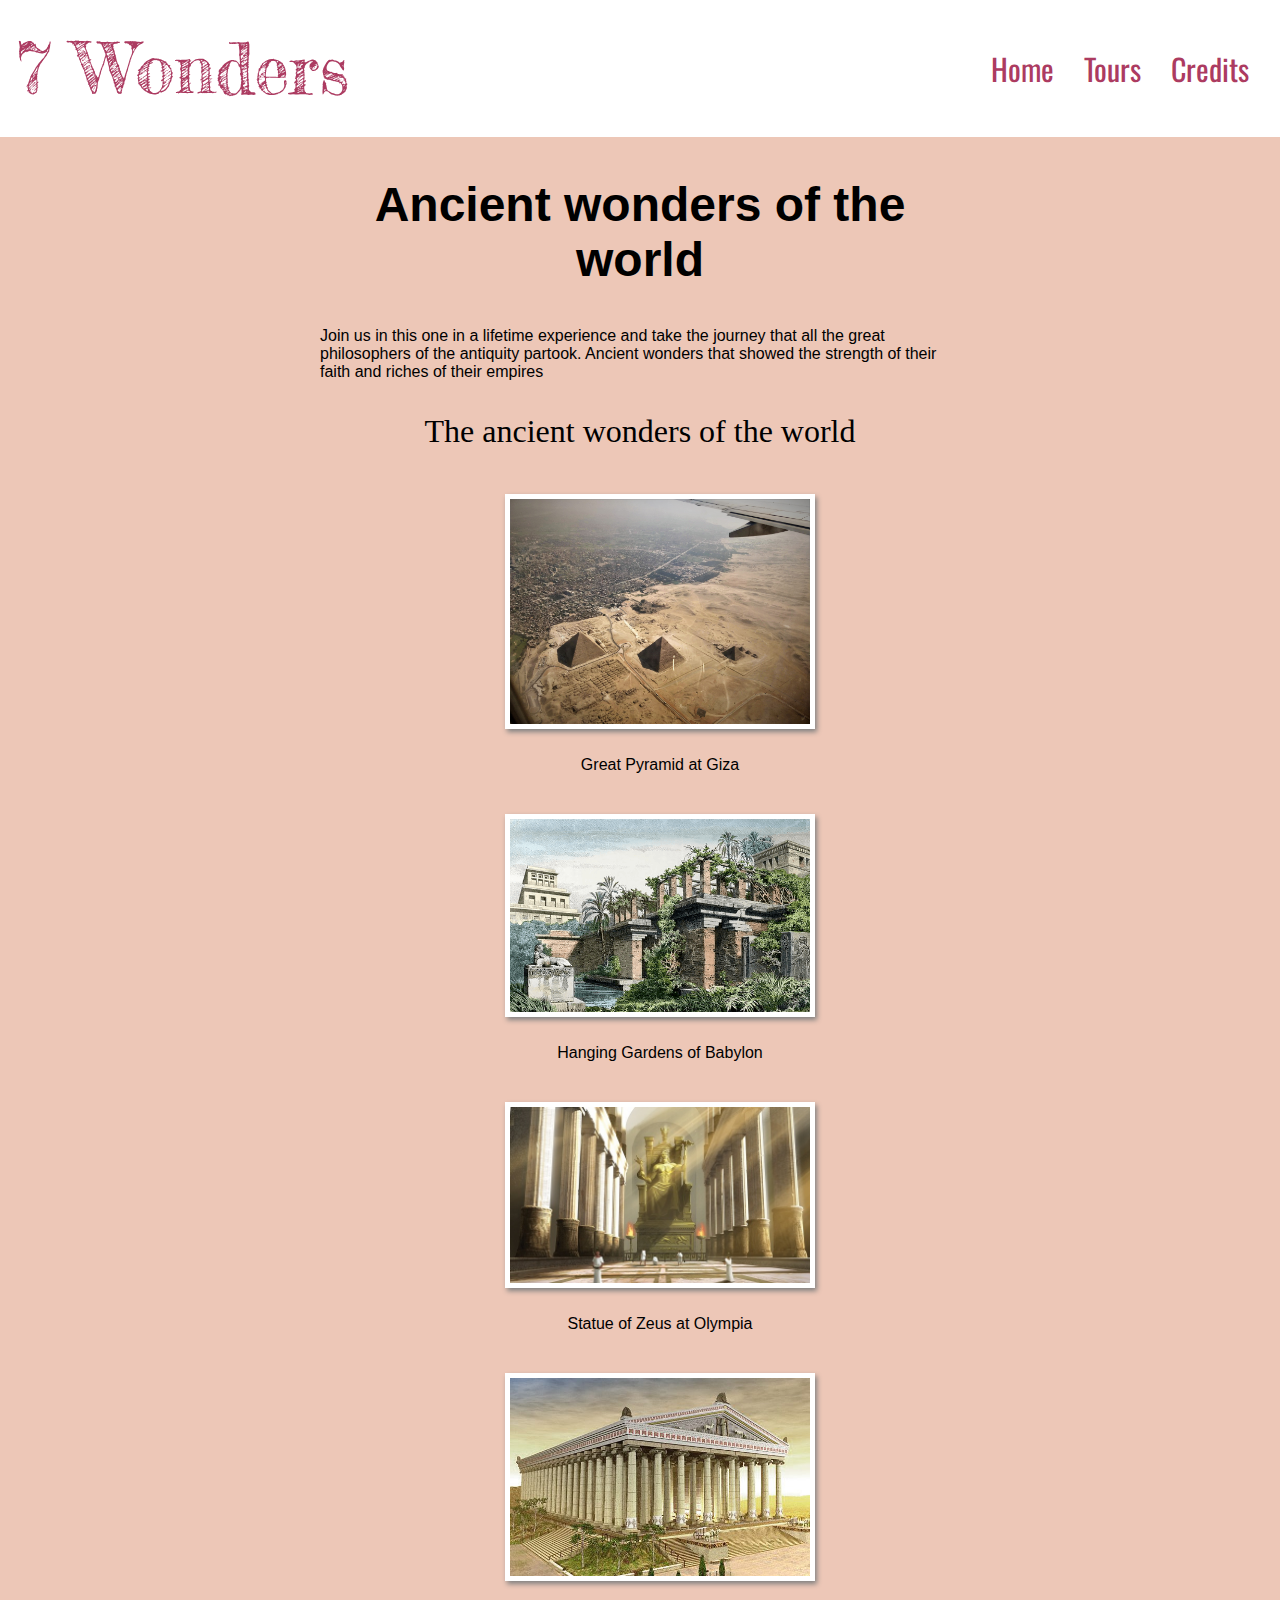
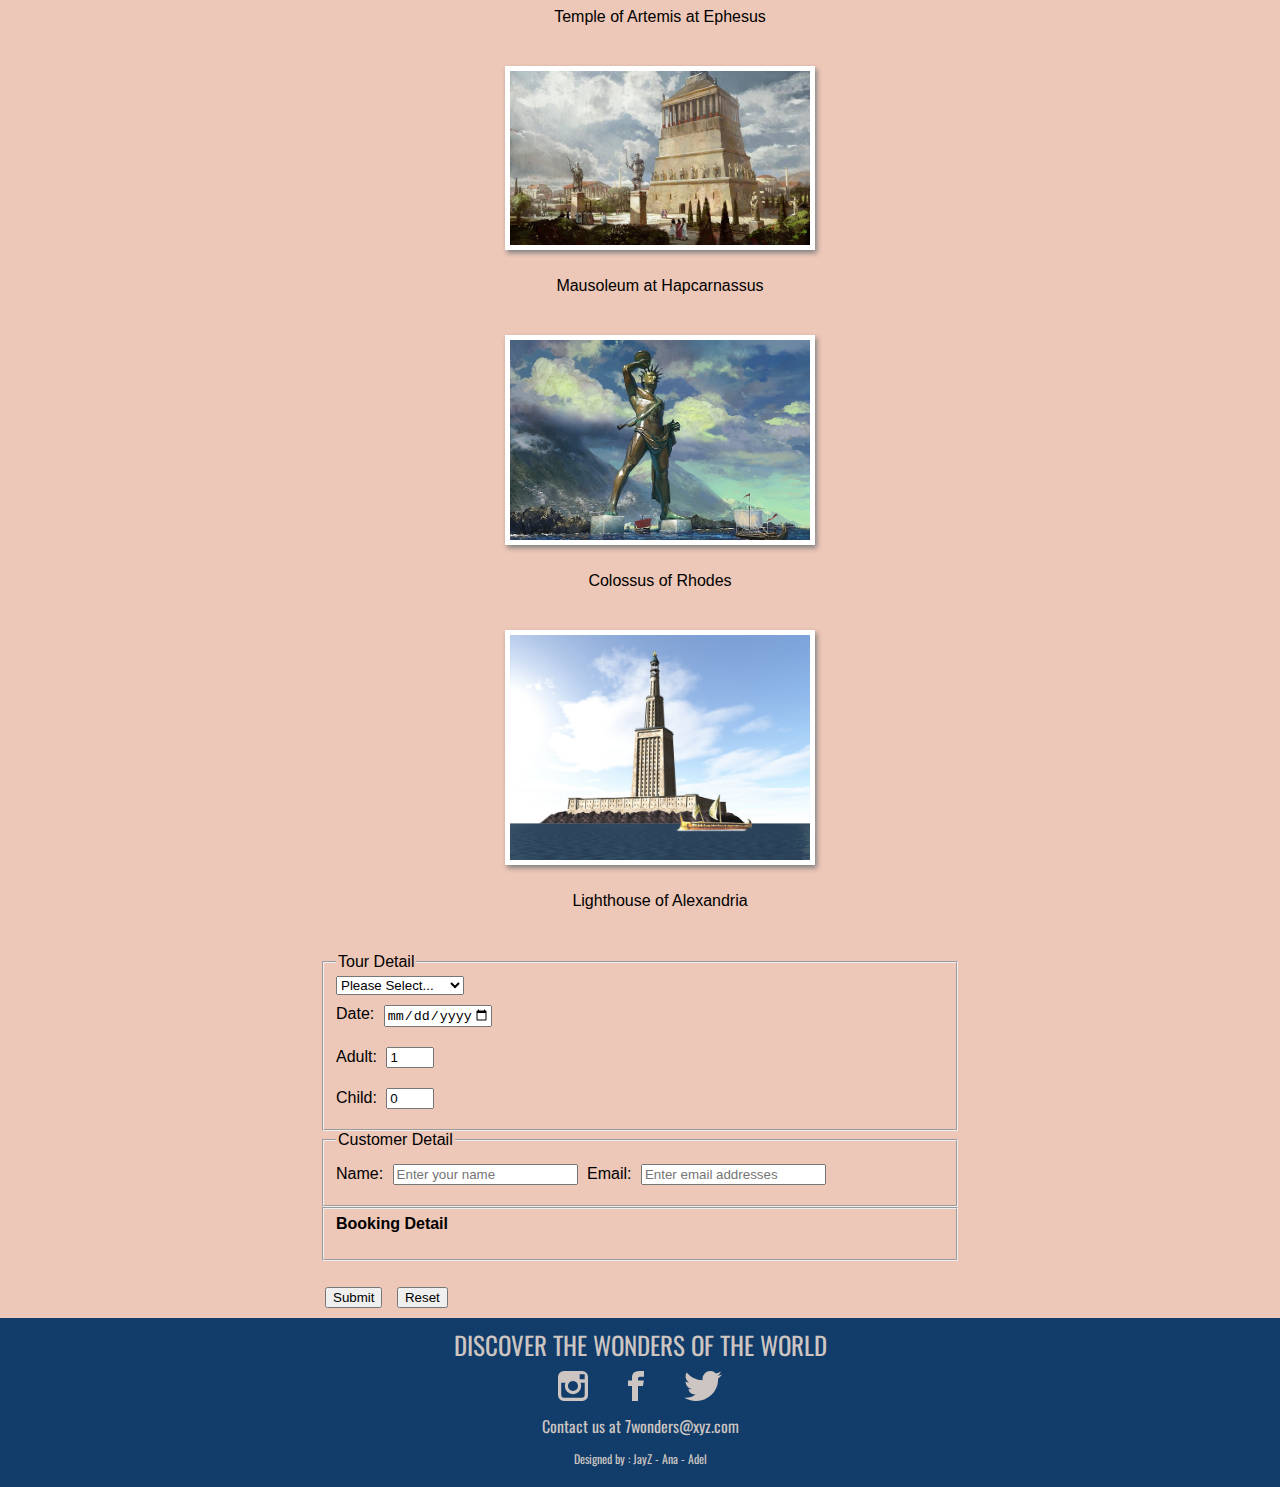
==== ancient.html @ bfd9a0d7 "adel...would you go on a date with me" ====
<!DOCTYPE html>
<html lang="en">
<head>
	<meta charset="UTF-8">
	<title>Tours</title>
	<link rel="author" href="humans.txt" />
	<link rel="stylesheet" href="css/styles.css">
	<link href="https://fonts.googleapis.com/css?family=Oswald|Pacifico|Fredericka+the+Great" rel="stylesheet">
	<script src="js/ancient.js" type="text/javascript" charset="utf-8" async defer></script>
</head>
<body>
	<header>
	    <div class="logo"><a href="#">7 Wonders</a></div>
		<nav>
			<ul>
				<li><a href="index.html">Home</a></li>
				<li><a href="tours.html">Tours</a></li>
				<li><a href="credits.html">Credits</a></li>
			</ul>
		</nav>
	</header>
	<main>
		<section class="ancient-description">
			<h2 class="ancient-title">Ancient wonders of the world</h2>	
			<p>Join us in this one in a lifetime experience and take the journey that all the great philosophers of the antiquity partook. Ancient wonders that showed the strength of their faith and riches of their empires</p>

			<h3 class="ancient-list-title">The ancient wonders of the world</h3>
			<ul class="ancient-list">
				<li>
					<img src="media/great pyramid of giza.jpg" alt="Great Pyramid at Giza">
					<p>Great Pyramid at Giza</p>
				</li>
				<li>
					<img src="media/hanging.png" alt="Hanging Gardens of Babylon">
					<p>Hanging Gardens of Babylon</p>
				</li>
				<li>
					<img src="media/zeus.jpg" alt="Statue of Zeus at Olympia">
					<p>Statue of Zeus at Olympia</p>
				</li>
				<li>
					<img src="media/artemis.jpg" alt="Temple of Artemis at Ephesus">
					<p>Temple of Artemis at Ephesus</p>
				</li>
				<li>
					<img src="media/mausoleum.jpg" alt="Mausoleum at Hapcarnassus">
					<p>Mausoleum at Hapcarnassus</p>
				</li>
				<li>
					<img src="media/colossus.jpg" alt="Colossus of Rhodes">
					<p>Colossus of Rhodes</p>
				</li>
				<li>
					<img src="media/lighthouse.jpg" alt="Lighthouse of Alexandria">
					<p>Lighthouse of Alexandria</p>
				</li>
			</ul>
		</section>
		<section class="general-form">
			<form id="ancient">
				<fieldset>
	                <legend>Tour Detail</legend>
	                <select id="tours" name="Tourgroup" required>
	                    <option value="" disabled selected>Please Select...</option>
	                    <option name="tour" value="Time Travel Tour">Time Travel Tour</option>
	                    <option name="tour" value="Ruins Tour">Ruins Tour</option>
	                    <option name="tour" value="Hellenic tour">Hellenic tour</option>
	                    <option name="tour" value="Full package Tour">Full package Tour</option>
	                </select><br>

	                <label>Date:</label>
	                <input id="dateish" type="date" name="date" min="2019-10-29" max="2019-11-04" required><br>

	                <label>Adult:</label>
	                <input id="adult" name="adult" type="number" min="1" max="4" value="1" required><br>

	                <label>Child:</label>
	                <input id="child" name="child" type="number" min="0" max="4" value="0" required>
           		</fieldset>
            	<fieldset>
	                <legend>Customer Detail</legend>
	                <label>Name:</label>
	                <input id="name" type="text" name="name" autocomplete="on" placeholder="Enter your name" required>

	                <label>Email:</label>
	                <input id="email" type="email" name="email" placeholder="Enter email addresses" required>

               </fieldset>
	            <fieldset>
	                <label><b>Booking Detail</b></label>
	                <p id="details-tour"></p>
	                <p id="details-adults"></p>
	                <p id="details-children"></p>
	                <p id="details-name"></p>
	                <p id="details-email"></p>
	                <p id="details-date"></p>
	                <p id="details-price"></p>
	            </fieldset>

            <p></p>
            <input type="submit" name="submit"class="submit">
            <input type="reset" name="reset" class="reset">
			</form>
		</section>
	</main>
	<footer>

	    <div class="footer-header">Discover the wonders of the world</div>

	    <div class="socialmedia">
	        <a href="https://www.instagram.com"><img src="media/social media/insta.svg" alt="Instagram" /></a>
	        <a href="https://www.facebook.com"><img src="media/social media/facebook.svg" alt="Facebook" /></a>
	        <a href="https://www.twitter.com"><img src="media/social media/twitter.svg" alt="Twitter" /></a>
	    </div>
	    
	    <div>Contact us at 7wonders@xyz.com</div>
		<p class="desginers">Designed by : JayZ - Ana - Adel</p>

	</footer>
</body>
</html>
---- css/styles.css ----
/* variable */

/* 
	color palette : 
#123C69 reddish i think ?
#BAB2B5
#EEE2DC
#EDC7B7

	#123C69 (Dark blue)

	#BAB2B5 (Gray)

	#EEE2DC (Dirty white)

	#EDC7B7 (Orange)


	fonts: 
<link href="https://fonts.googleapis.com/css?family=Oswald|Pacifico|Fredericka+the+Great" rel="stylesheet">
font-family: 'Oswald', sans-serif;


*/

/*----------------
    page setup 
-----------------*/

html, body {
	margin: 0;
	padding: 0;
}

body {
    background-color: #EDC7B7;
}

main {
	font-family: 'Montserrat', sans-serif;
}

/*general styles*/
a {
    text-decoration: none;
}

section {
    margin: 2em 0;
}

/*-------------------
    Element styles 
---------------------*/


/* header */

header {
    background-color: white;
    width: 100%;
    box-sizing: border-box;
    display: flex;
    align-items: center;
    justify-content: space-between;
    padding: 1em;
    animation: loaderDown 1s 0s 1 ease-out;
}

header a {
    text-decoration: none;
    color: #AC3B61;
}

.logo {
    font-family: 'Fredericka the Great';
    font-size: 70px;
}

nav ul {
    list-style-type: none;
    display: flex;
    font-size: 30px;
}

nav li {
    margin: 0 0.5em;
    font-family: 'Oswald', sans-serif;
}

/* footer */

footer {
    background-color: #123C69;
    text-align: center;
    color: #CCC5C2;
    font-family: 'Oswald', sans-serif;
    padding: 0.5em 0;
}

.footer-header {
    text-transform: uppercase;
    font-size: 25px;
}

.socialmedia {
    display: inline-flex;
    margin: 0.5em 0;
}

.socialmedia a {
    margin: 0 20px;
}

a[href="mailto:7wonderes@xyz.com"] {
    color: white;
    border-bottom: 1px white solid;
}

.desginers {
    font-size: 12px;
}

/* Title */

.page-title {
	text-align: center;
}


/*---------------
    Home page 
----------------*/

/*wdwd*/
.wdwd {
    font-family: 'Oswald', sans-serif;
    width: 90%;
    margin-left: auto;
    margin-right: auto;
}

/*about*/
.about {
    font-family: 'Oswald', sans-serif;
    width: 90%;
    margin-left: auto;
    margin-right: auto;
}

.about-icons {
    width: 100%;
    margin-top: 2em;
    display: flex;
    justify-content: space-around;
}

.about-desc {
    width: 200px;
    display: flex;
    align-items: center;
    flex-direction: column;
    text-align: center;
}

.about img {
    width: 100px;
    object-fit: contain;
}


/*tours redirection*/
.tour-overview {
    width: 90%;
    font-family: 'Oswald', sans-serif;
    margin-left: auto;
    margin-right: auto;
    display: flex;
    align-items: center;
    flex-direction: column;
}

.tour-overview-flex {
    display: flex;
    flex-wrap: wrap;
    justify-content: space-between;
}

.tour-overview h1, .about h1, .wdwd h1 {
    width: 100%;
    color: #123C69;
    margin: 0 0 10px 0;
    font-size: 50px;
    text-align: center;
}

.tour-overview-flex div {
    width: 330px;
    height: 220px;
    color: white;
    text-transform: uppercase;
    position: relative;
    background-size: cover;
    border-radius: 0.5em;
}

.tour-overview span {
    position: absolute;
    top: 50%;
    left: 50%;
    transform: translate(-50%, -50%);
}

.modern {
    background-image: linear-gradient( rgba(0, 0, 0, 0.5), rgba(0, 0, 0, 0.5) ), url("../media/great pyramid of giza.jpg");
}

.natural {
    background-image: linear-gradient( rgba(0, 0, 0, 0.5), rgba(0, 0, 0, 0.5) ), url("../media/pretty pretty aurora.jpg");
}

.ancient {
    background-image: linear-gradient( rgba(0, 0, 0, 0.5), rgba(0, 0, 0, 0.5) ), url("../media/great wall of china.jpg");
}

.tour-overview .button {
    display: inline-block;
    padding: 0.5em 1em;
    background-color: #BAB2B5;
    color: black; /*white*/
    border-radius: 0.2em;
    background-color: #BAB2B5;
    color: black;
    text-align: center;
    margin-top: 1em;
    font-size: 1.5em;

    /*added here because .shadow isn't working*/
    box-shadow: 0 4px 8px 0 rgba(0,0,0,0.2);
    transition: 0.3s box-shadow;
}

/*---------------
    Tours page 
----------------*/
    .tours {
        display: flex;
        flex-flow: row wrap;
        justify-content: center;
        margin: 0 auto;
        /*background-color: #BAB2B5;*/
    }

.tour-card {
	margin: 5%;
	width: 300px;
	padding: 10px;
	box-shadow: 1px 2px 5px gray;
	transition: 0.5s;
	background-color: #EEE2DC;
}

.tour-card:hover {
	box-shadow: 3px 5px 5px gray;	
}

.tour-title {
	margin: 0 auto;
	text-align: center;
	margin: 5px;
}

.tour-card img {
	display: block;
	margin: 0 auto;
	width: 100%;
}

.tour-card a {
	text-decoration: none;
	padding: 5px;
	transition: 1s;
	background-color: coral;
	color: white;
	border: 1px solid coral;
}

.tour-card a:hover {
	box-shadow: 1px 2px 5px coral;
}

/*-------------------
    Media Queries 
--------------------*/



/*--------------------------
    Animations keyframes 
---------------------------*/

/*--------------------------
   Natural html css - Adel
---------------------------*/

#Natural_Tour {
	display: flex;
	justify-content: center;
	font-family: 'Fredericka the Great', cursive;
}
.info{
	font-family: 'Oswald', sans-serif;
}
.tour-description, h3 {
	font-family: 'Fredericka the Great', cursive;
	display: flex;
	justify-content: center;
}


/*Choose your own tour*/
.nature_form, h3 {
	display: flex;
	justify-content: center ;
}



/*the container*/
/*have the tours be centralised and wrapped*/
.Tourgroup {
	display: flex;
	flex-wrap: wrap;
	justify-content: center;
	margin: 0px auto;
}

/*each tour*/
.naturaltours{
	width: 500px;
	margin: 10px;
}
/*separating the image by using display: block;*/
.naturaltours img{
	display: block;
	margin: 0px auto;
	width: 100%;
	border-radius: 60%;
}
/*centralising the paragraph*/
.naturaltours p{
	font-family: 'Oswald', sans-serif;
	display: flex;
	justify-content: center;	
}
/*centralising the header*/
.naturaltours h1{
	font-family: 'Fredericka the Great', cursive;
	display: flex;
	justify-content: center;
}
.natural_form {
	display: flex;
	justify-content: center;
}

/*------------------
    Ancient page
--------------------*/

.ancient-description {
    width: 50%;
    margin: 0 auto;
}

.ancient-title {
    text-align: center;
    font-size: 3em;
}

.ancient-description img {
    width: 300px;
    display: block;
    margin: 1vw;
    border: 5px solid white;
    box-shadow: 2px 3px 5px gray;
    transition: 0.2s;
}

.ancient-description img:hover {
    box-shadow: 3px 4px 7px gray;
}

.ancient-list-title {
    font-family: "Montserrat";
    font-weight: 500;
    font-size: 2em;
}

.ancient-list {
    text-align: center;
    display: flex;
    flex-flow: row wrap;
    justify-content: center;
}

.ancient-list li {
    list-style: none;
    line-height: 2.5em;
}

.general-form {
    width: 50%;
    margin: 0 auto;
}

.general-form input {
    margin: 10px 5px;
}

/*----------------
General animations
------------------*/

/*this is not working*/
.shadow {
    box-shadow: 0 4px 8px 0 rgba(0,0,0,0.2);
    transition: 0.3s box-shadow;
}

/*but this is??*/
.shadow:hover {
    box-shadow: 0 8px 16px 0 rgba(0,0,0,0.2);
}

.underline-mid {
    position: relative;
}

.underline-mid::after {
    content: "";
    position: absolute;
    bottom: 0;
    left: 0;
    width: 100%;
    height: 2px;
    background-color: #AC3B61;
    transform: scaleX(0);
    transition: 0.5s ease;
}

.underline-mid:hover::after {
    transform: scaleX(1);
}

@keyframes loaderDown {
  0% {
    transform: translateY(-100%);
    visibility: 0;
  }
  100% {
    transform: translateY(0);
    visibility: 1;  
  }
}

@keyframes loaderUp {
  0% {
    transform: translateY(25%);
  }
  100% {
    transform: translateY(0);
  }
}
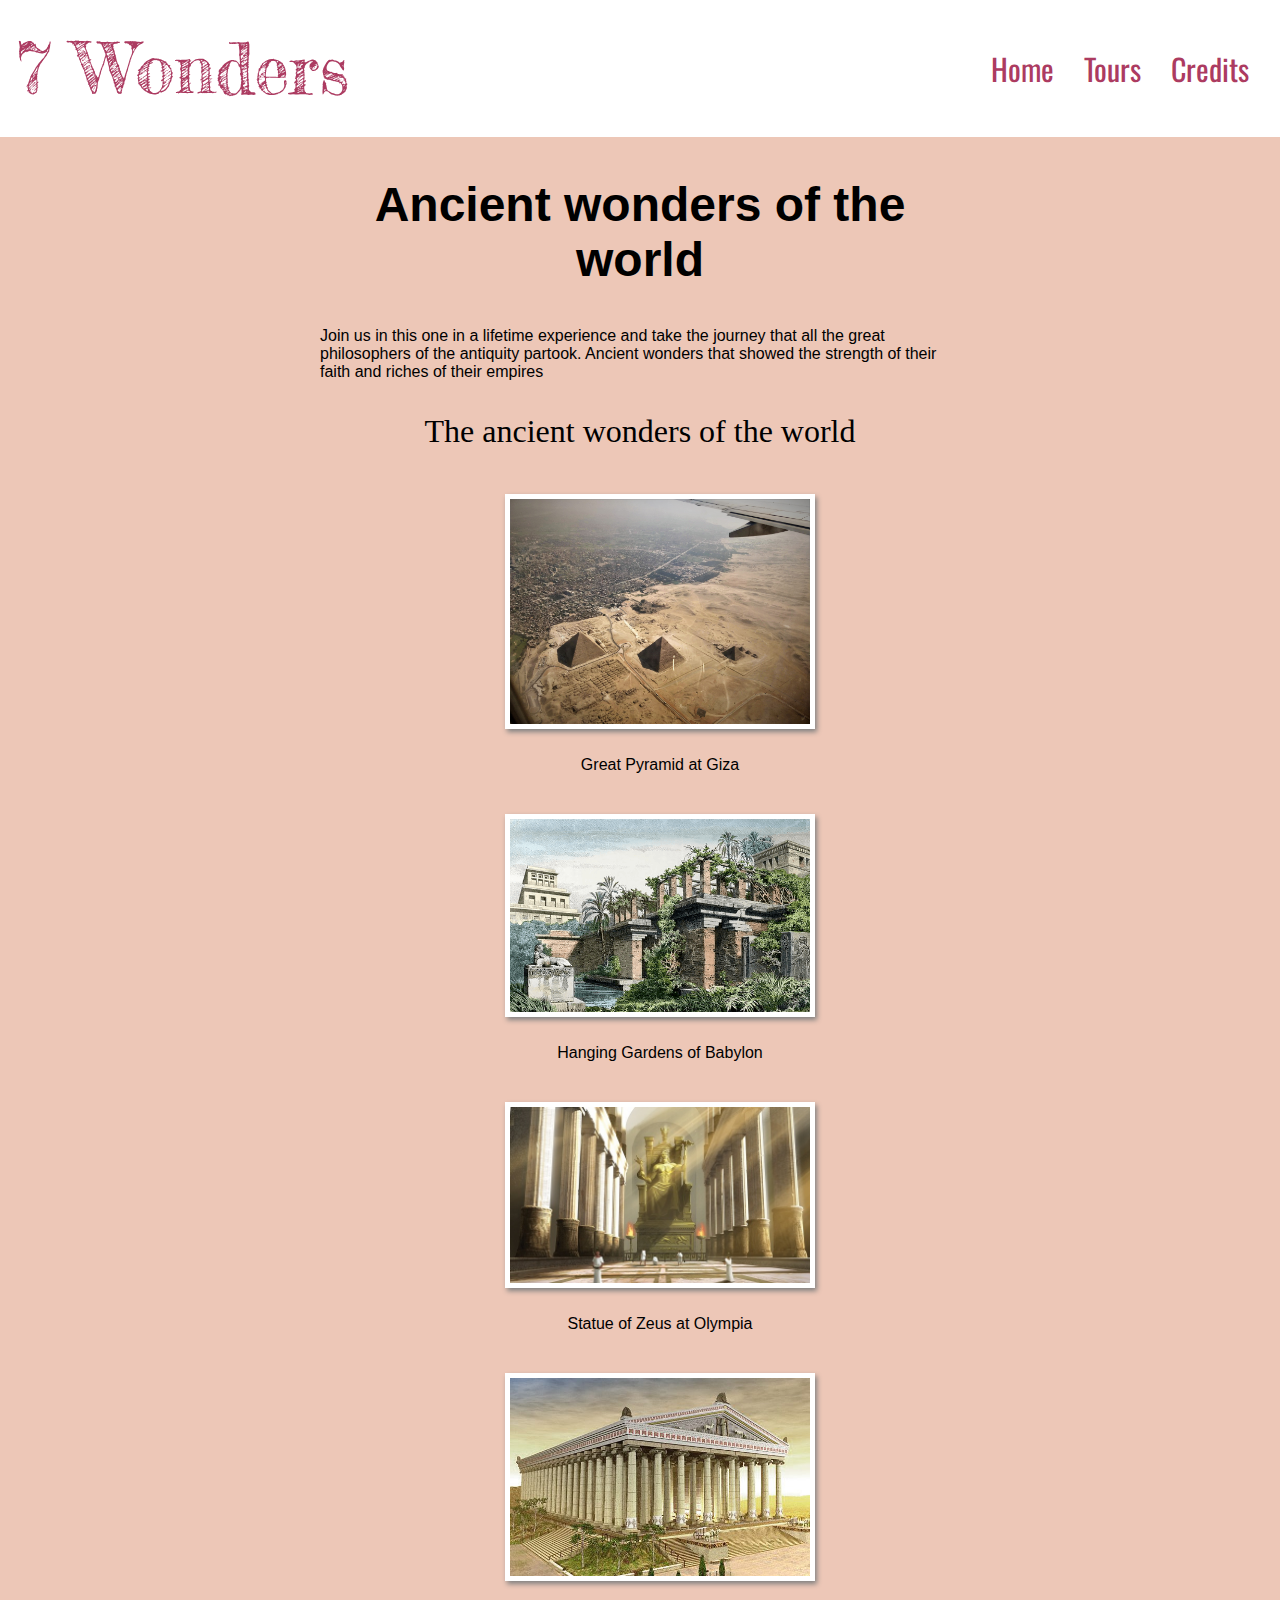
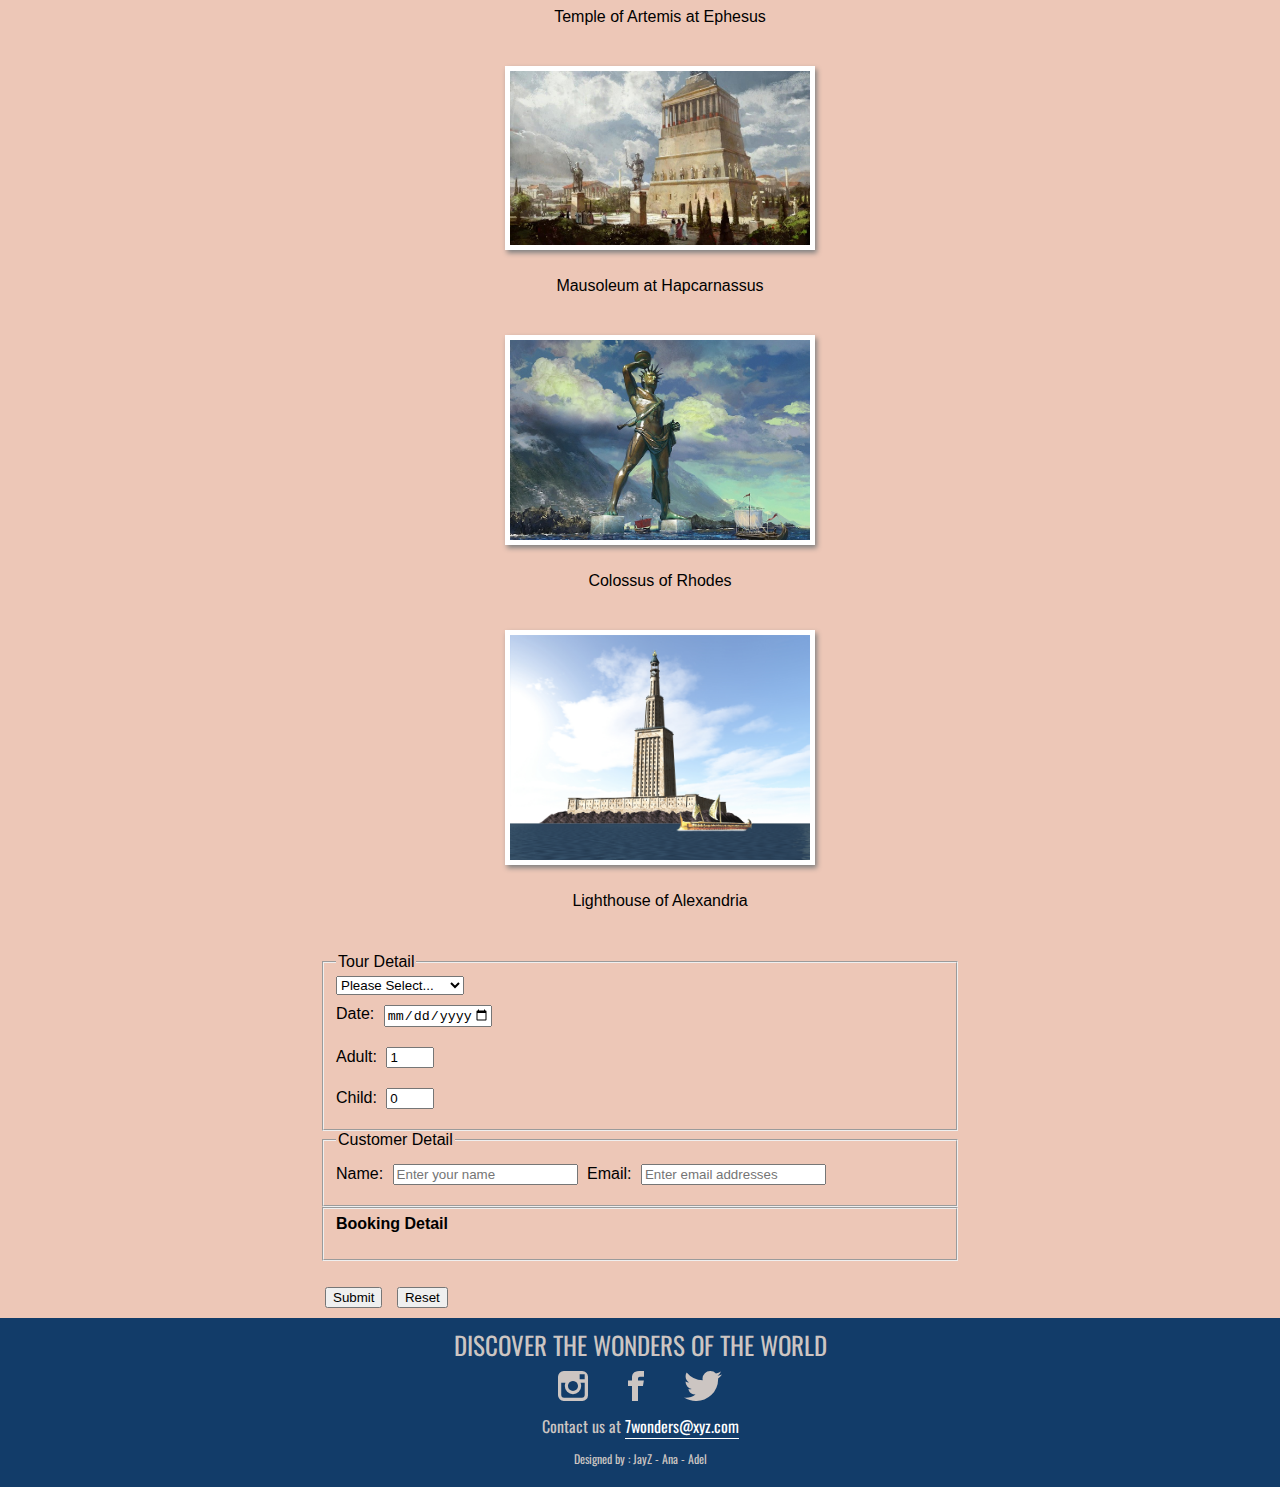
==== commit f3453ebd: "Merge branch 'master' of https://github.com/MysteryGenius/bowling into Ana" ====
--- a/ancient.html
+++ b/ancient.html
@@ -13,9 +13,9 @@
 	    <div class="logo"><a href="#">7 Wonders</a></div>
 		<nav>
 			<ul>
-				<li><a href="index.html">Home</a></li>
-				<li><a href="tours.html">Tours</a></li>
-				<li><a href="credits.html">Credits</a></li>
+				<li><a class="underline-mid" href="index.html">Home</a></li>
+				<li><a class="underline-mid" href="tours.html">Tours</a></li>
+				<li><a class="underline-mid" href="credits.html">Credits</a></li>
 			</ul>
 		</nav>
 	</header>
@@ -113,7 +113,7 @@
 	        <a href="https://www.twitter.com"><img src="media/social media/twitter.svg" alt="Twitter" /></a>
 	    </div>
 	    
-	    <div>Contact us at 7wonders@xyz.com</div>
+	    <div>Contact us at <a href="mailto:7wonderes@xyz.com">7wonders@xyz.com</a></div>
 		<p class="desginers">Designed by : JayZ - Ana - Adel</p>
 
 	</footer>
--- a/css/styles.css
+++ b/css/styles.css
@@ -234,10 +234,6 @@
     text-align: center;
     margin-top: 1em;
     font-size: 1.5em;
-
-    /*added here because .shadow isn't working*/
-    box-shadow: 0 4px 8px 0 rgba(0,0,0,0.2);
-    transition: 0.3s box-shadow;
 }
 
 /*---------------
@@ -418,17 +414,66 @@
     margin: 10px 5px;
 }
 
+
+/*------------------
+    Modern page
+--------------------*/
+.modern-container {
+    font-family: 'Oswald', sans-serif;
+    display: -webkit-flex;
+    display: -moz-flex;
+    display: -ms-flex;
+    display: -o-flex;
+    display: flex;
+
+    flex-wrap: wrap;
+    list-style-type: none;
+    justify-content: center;
+    text-align: center;
+    padding: 0;
+}
+
+.modern-container p {
+    margin: 0.5em 0 1em 0;
+}
+
+.modern-container h1 {
+    width: 100%;
+}
+
+.modern-container img {
+    background-color: white;
+    padding: 5px;
+}
+
+.modern-cards {
+    width: 300px;
+    margin: 0 1em;
+}
+
+.modern-cards img {
+    object-fit: cover;
+    width: 300px;
+}
+
+.modern-form {
+    font-family: 'Oswald', sans-serif;
+    width: 50%;
+    margin: 1em auto;
+}
+
+
+
+
 /*----------------
 General animations
 ------------------*/
 
-/*this is not working*/
 .shadow {
     box-shadow: 0 4px 8px 0 rgba(0,0,0,0.2);
     transition: 0.3s box-shadow;
 }
 
-/*but this is??*/
 .shadow:hover {
     box-shadow: 0 8px 16px 0 rgba(0,0,0,0.2);
 }
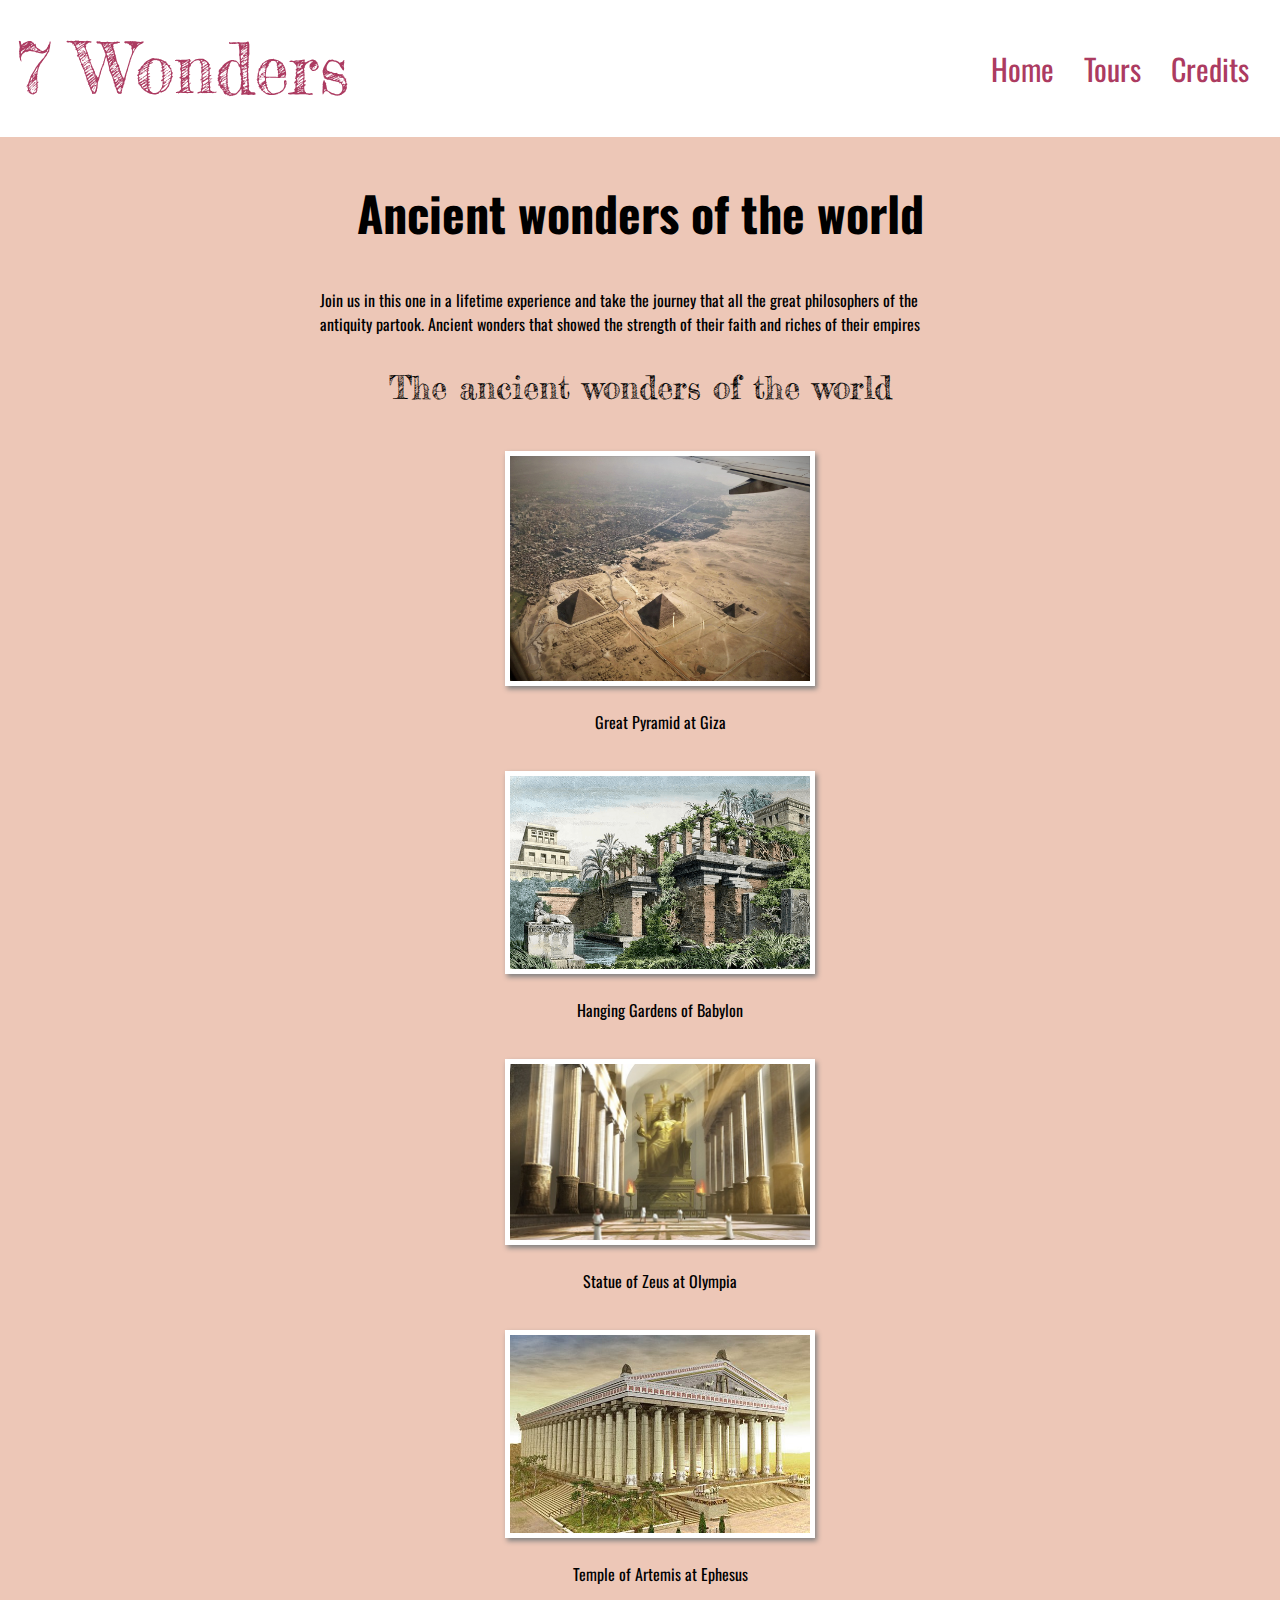
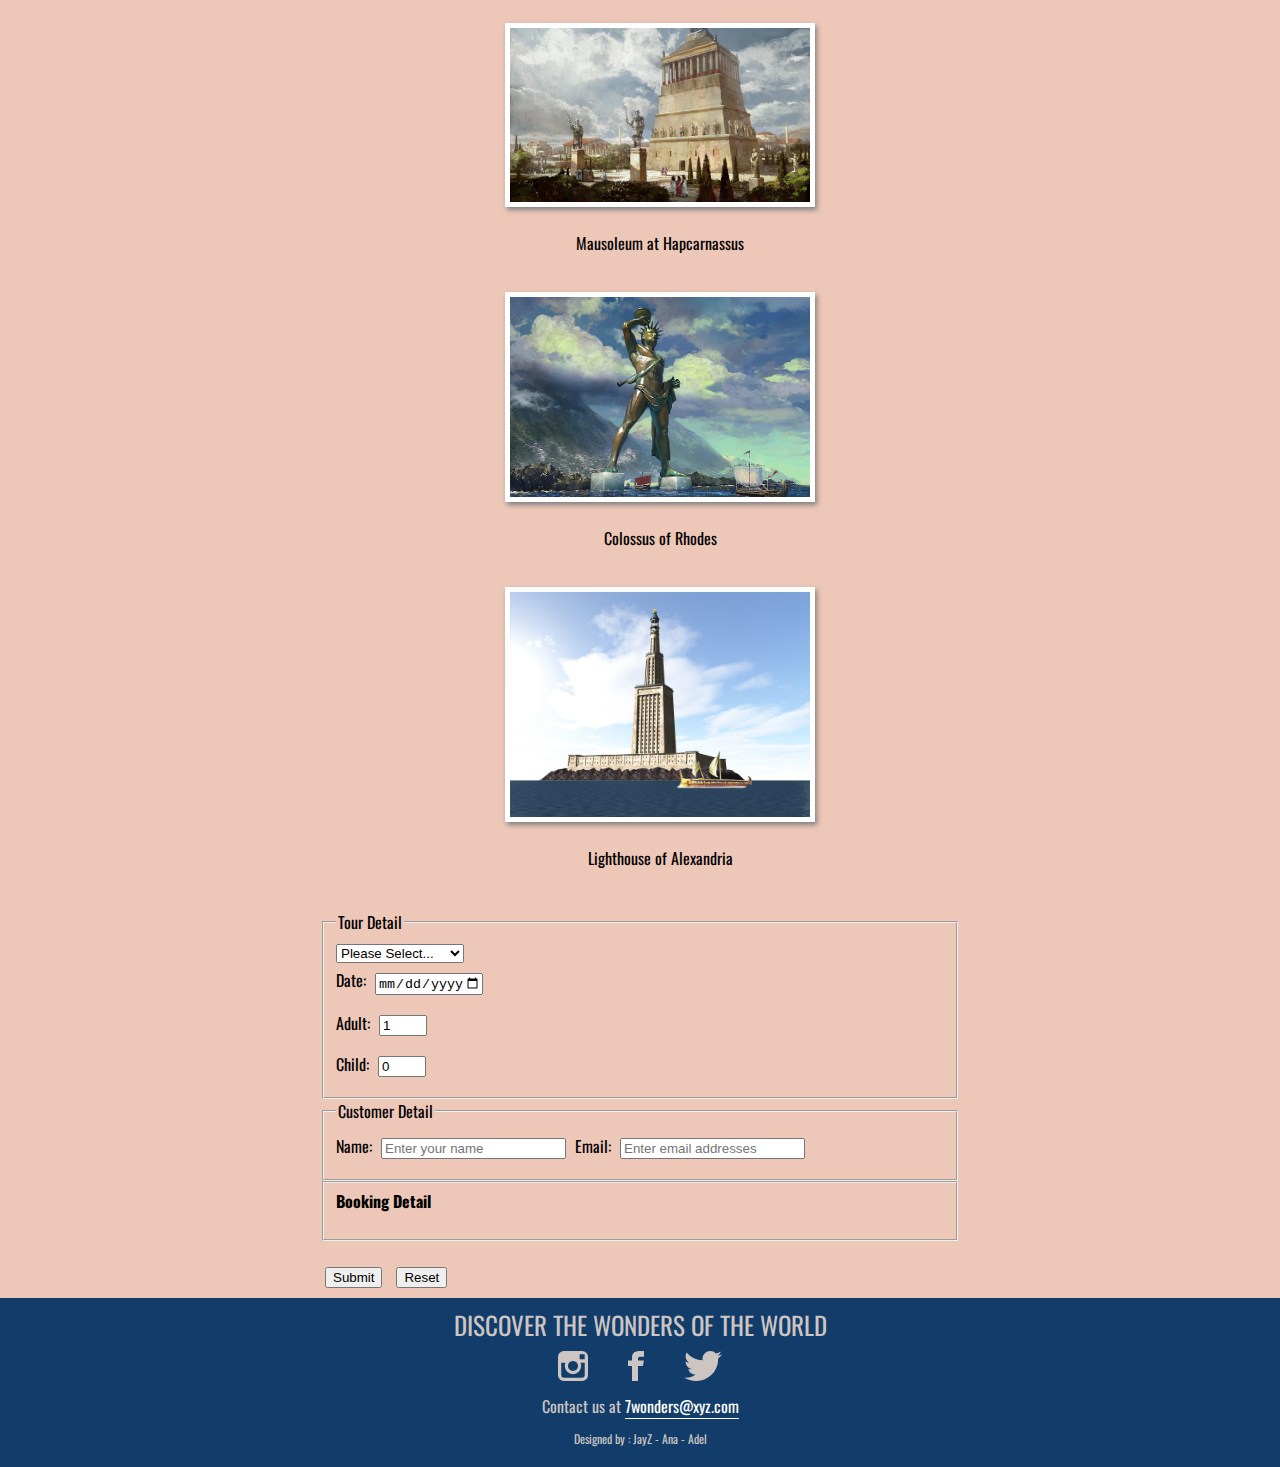
==== commit c65b63b9: "changing stuff" ====
--- a/ancient.html
+++ b/ancient.html
@@ -7,10 +7,11 @@
 	<link rel="stylesheet" href="css/styles.css">
 	<link href="https://fonts.googleapis.com/css?family=Oswald|Pacifico|Fredericka+the+Great" rel="stylesheet">
 	<script src="js/ancient.js" type="text/javascript" charset="utf-8" async defer></script>
+	<meta name="viewport" content="width=device-width, initial-scale=1.0">
 </head>
 <body>
 	<header>
-	    <div class="logo"><a href="#">7 Wonders</a></div>
+	    <div class="logo"><a href="index.html">7 Wonders</a></div>
 		<nav>
 			<ul>
 				<li><a class="underline-mid" href="index.html">Home</a></li>
--- a/css/styles.css
+++ b/css/styles.css
@@ -30,14 +30,11 @@
 html, body {
 	margin: 0;
 	padding: 0;
+    font-family: 'Oswald', sans-serif;
 }
 
 body {
     background-color: #EDC7B7;
-}
-
-main {
-	font-family: 'Montserrat', sans-serif;
 }
 
 /*general styles*/
@@ -288,6 +285,60 @@
 /*-------------------
     Media Queries 
 --------------------*/
+@media only screen and (max-width: 1200px) {
+    .tour-overview-flex {
+        flex-direction: column;
+        align-items: center;
+    }
+
+    .tour-overview-flex > div {
+        margin: 1em 0;
+        width: 500px;
+    }
+
+    .modern-desc {
+        padding: 0 100px !important;
+    }
+}
+
+@media only screen and (max-width: 800px) {
+
+    header {
+        flex-direction: column;
+    }
+
+    .logo {
+        font-size: 55px;
+    }
+
+    .tour-overview h1, .about h1, .wdwd h1 {
+        font-size: 40px;
+    }
+
+    header ul {
+        padding: 0;
+    }
+
+
+    .about-icons {
+        flex-direction: column;
+        align-items: center;
+    }
+
+    .about-desc {
+        width: 300px;
+        margin: 1em 0;
+    }
+
+    .tour-overview-flex > div {
+        margin: 1em 0;
+        width: 300px;
+    }
+
+    .general-form, .ancient-form, .modern-form {
+        width: 90% !important;
+    }
+}
 
 
 
@@ -304,9 +355,7 @@
 	justify-content: center;
 	font-family: 'Fredericka the Great', cursive;
 }
-.info{
-	font-family: 'Oswald', sans-serif;
-}
+
 .tour-description, h3 {
 	font-family: 'Fredericka the Great', cursive;
 	display: flex;
@@ -333,19 +382,22 @@
 
 /*each tour*/
 .naturaltours{
-	width: 500px;
+	width: 250px;
 	margin: 10px;
+
 }
 /*separating the image by using display: block;*/
 .naturaltours img{
 	display: block;
-	margin: 0px auto;
+    height: 250px;
+	margin: 0px auto ;
 	width: 100%;
 	border-radius: 60%;
+    border-style: solid;
+    border-color: white
 }
 /*centralising the paragraph*/
 .naturaltours p{
-	font-family: 'Oswald', sans-serif;
 	display: flex;
 	justify-content: center;	
 }
@@ -359,6 +411,7 @@
 	display: flex;
 	justify-content: center;
 }
+
 
 /*------------------
     Ancient page
@@ -388,7 +441,6 @@
 }
 
 .ancient-list-title {
-    font-family: "Montserrat";
     font-weight: 500;
     font-size: 2em;
 }
@@ -414,12 +466,27 @@
     margin: 10px 5px;
 }
 
+/*--------------------------
+        Credits -Adel
+---------------------------*/
+.credit_container{
+    height:400px;
+}
+#creditsh2 {
+	/*display: flex;
+	justify-content: center;
+	font-size: 50px;*/
+	text-align: center;
+}
+.credits {
+    display: flex;
+    justify-content: space-evenly;
+}
 
 /*------------------
     Modern page
 --------------------*/
 .modern-container {
-    font-family: 'Oswald', sans-serif;
     display: -webkit-flex;
     display: -moz-flex;
     display: -ms-flex;
@@ -433,6 +500,10 @@
     padding: 0;
 }
 
+.modern-desc {
+    padding: 0 300px;
+}
+
 .modern-container p {
     margin: 0.5em 0 1em 0;
 }
@@ -457,13 +528,9 @@
 }
 
 .modern-form {
-    font-family: 'Oswald', sans-serif;
     width: 50%;
     margin: 1em auto;
 }
-
-
-
 
 /*----------------
 General animations
@@ -507,13 +574,12 @@
     transform: translateY(0);
     visibility: 1;  
   }
-}
+
 
 @keyframes loaderUp {
   0% {
     transform: translateY(25%);
-  }
+  
   100% {
     transform: translateY(0);
   }
-}
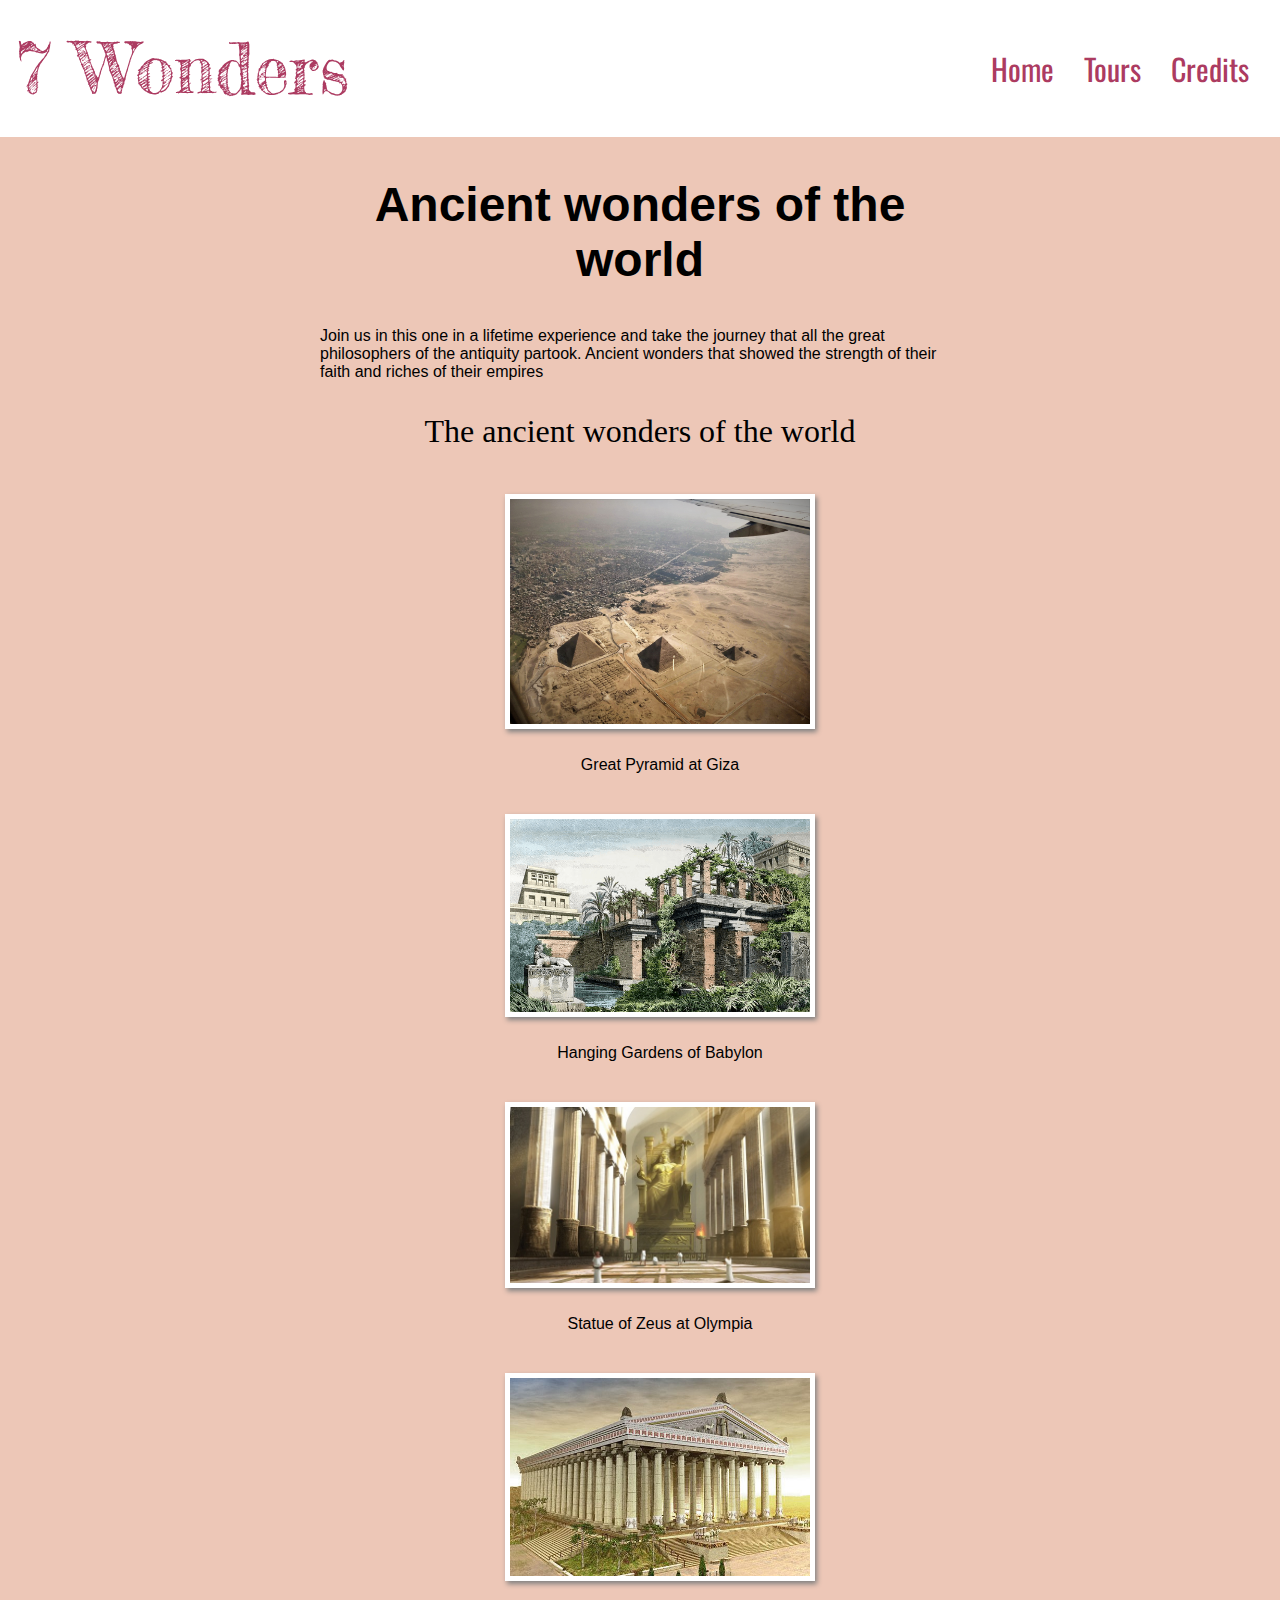
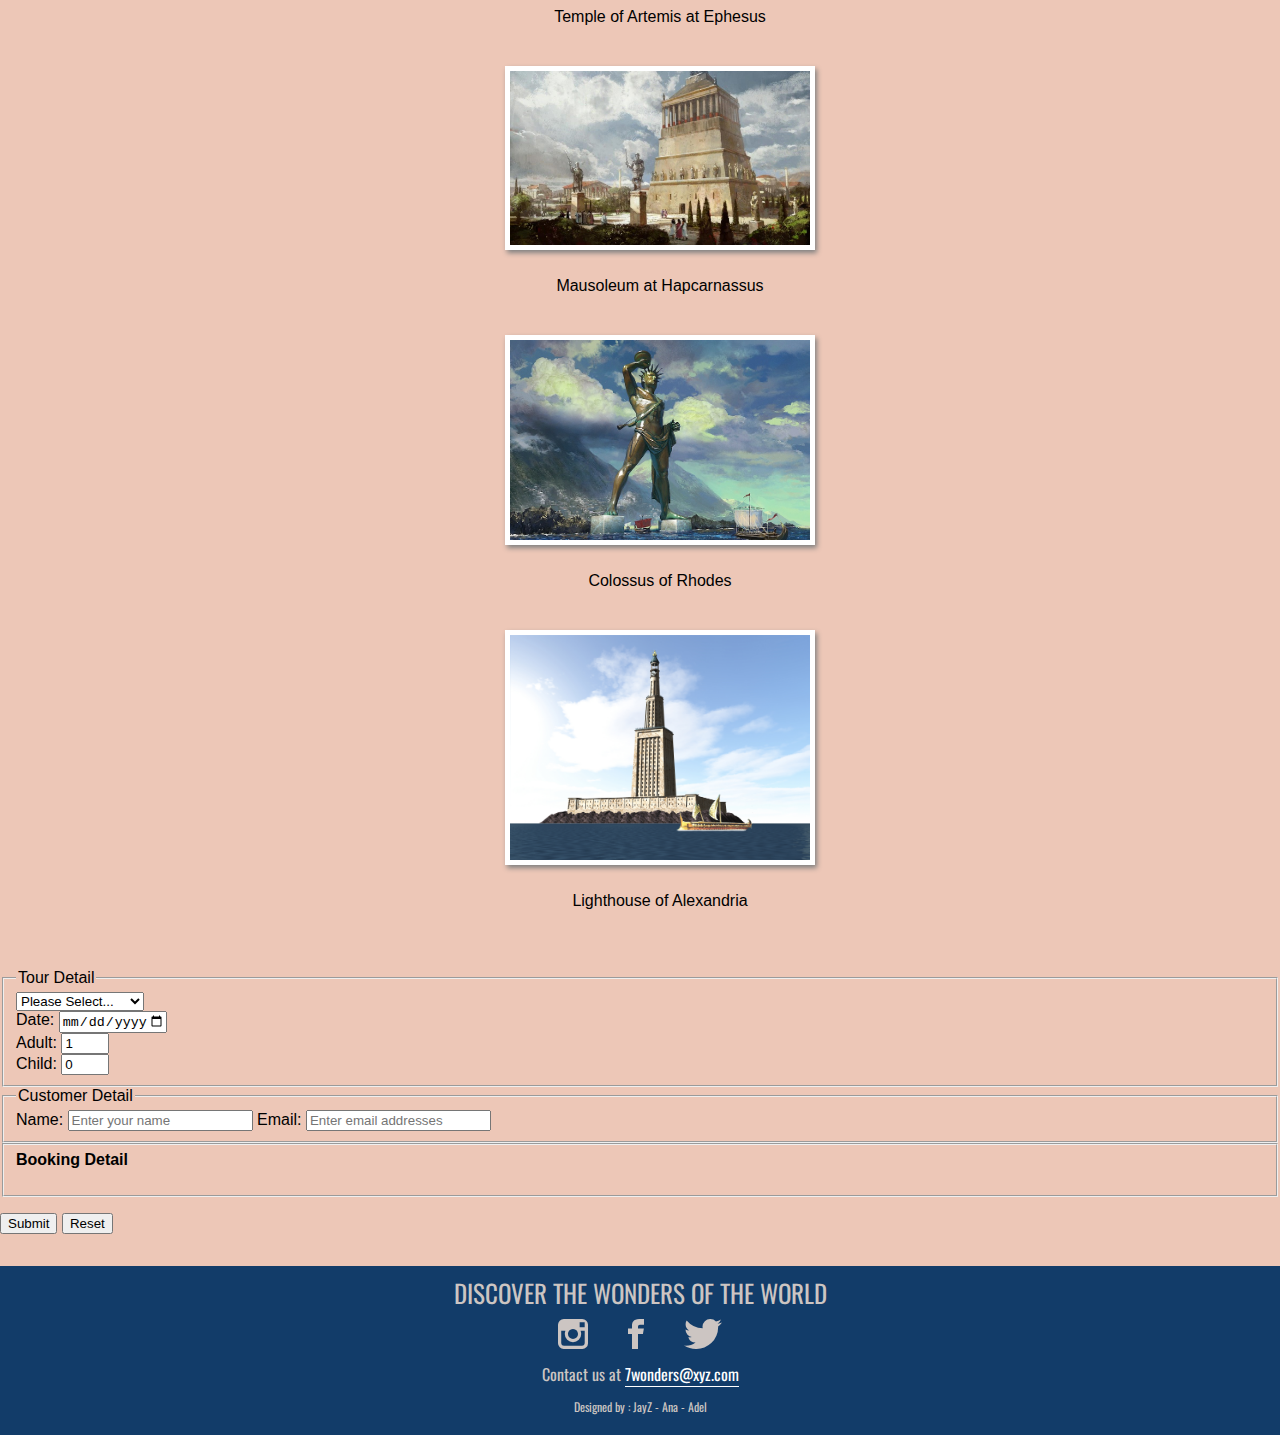
==== commit cc1c0c81: "heyo" ====
--- a/ancient.html
+++ b/ancient.html
@@ -7,7 +7,6 @@
 	<link rel="stylesheet" href="css/styles.css">
 	<link href="https://fonts.googleapis.com/css?family=Oswald|Pacifico|Fredericka+the+Great" rel="stylesheet">
 	<script src="js/ancient.js" type="text/javascript" charset="utf-8" async defer></script>
-	<meta name="viewport" content="width=device-width, initial-scale=1.0">
 </head>
 <body>
 	<header>
--- a/css/styles.css
+++ b/css/styles.css
@@ -30,11 +30,15 @@
 html, body {
 	margin: 0;
 	padding: 0;
-    font-family: 'Oswald', sans-serif;
 }
 
 body {
     background-color: #EDC7B7;
+}
+
+main {
+	font-family: 'Montserrat', sans-serif;
+    animation: loaderUp 0.5s 0s 1 ease-out;
 }
 
 /*general styles*/
@@ -44,6 +48,29 @@
 
 section {
     margin: 2em 0;
+}
+
+/* width */
+::-webkit-scrollbar {
+  width: 10px;
+  border-radius: 10px;
+}
+
+/* Track */
+::-webkit-scrollbar-track {
+  background: #f1f1f1; 
+  border-radius: 10px;
+}
+
+/* Handle */
+::-webkit-scrollbar-thumb {
+  background: #888;
+  border-radius: 10px;
+}
+
+/* Handle on hover */
+::-webkit-scrollbar-thumb:hover {
+  background: #555; 
 }
 
 /*-------------------
@@ -61,7 +88,7 @@
     align-items: center;
     justify-content: space-between;
     padding: 1em;
-    animation: loaderDown 1s 0s 1 ease-out;
+    animation: loaderDown 0.5s 0s 1 ease-out;
 }
 
 header a {
@@ -231,6 +258,10 @@
     text-align: center;
     margin-top: 1em;
     font-size: 1.5em;
+
+    /*added here because .shadow isn't working*/
+    box-shadow: 0 4px 8px 0 rgba(0,0,0,0.2);
+    transition: 0.3s box-shadow;
 }
 
 /*---------------
@@ -285,60 +316,6 @@
 /*-------------------
     Media Queries 
 --------------------*/
-@media only screen and (max-width: 1200px) {
-    .tour-overview-flex {
-        flex-direction: column;
-        align-items: center;
-    }
-
-    .tour-overview-flex > div {
-        margin: 1em 0;
-        width: 500px;
-    }
-
-    .modern-desc {
-        padding: 0 100px !important;
-    }
-}
-
-@media only screen and (max-width: 800px) {
-
-    header {
-        flex-direction: column;
-    }
-
-    .logo {
-        font-size: 55px;
-    }
-
-    .tour-overview h1, .about h1, .wdwd h1 {
-        font-size: 40px;
-    }
-
-    header ul {
-        padding: 0;
-    }
-
-
-    .about-icons {
-        flex-direction: column;
-        align-items: center;
-    }
-
-    .about-desc {
-        width: 300px;
-        margin: 1em 0;
-    }
-
-    .tour-overview-flex > div {
-        margin: 1em 0;
-        width: 300px;
-    }
-
-    .general-form, .ancient-form, .modern-form {
-        width: 90% !important;
-    }
-}
 
 
 
@@ -355,7 +332,9 @@
 	justify-content: center;
 	font-family: 'Fredericka the Great', cursive;
 }
-
+.info{
+	font-family: 'Oswald', sans-serif;
+}
 .tour-description, h3 {
 	font-family: 'Fredericka the Great', cursive;
 	display: flex;
@@ -390,7 +369,7 @@
 .naturaltours img{
 	display: block;
     height: 250px;
-	margin: 0px auto ;
+	margin: 0px auto;
 	width: 100%;
 	border-radius: 60%;
     border-style: solid;
@@ -398,6 +377,7 @@
 }
 /*centralising the paragraph*/
 .naturaltours p{
+	font-family: 'Oswald', sans-serif;
 	display: flex;
 	justify-content: center;	
 }
@@ -412,7 +392,40 @@
 	justify-content: center;
 }
 
-
+/*--------------------------
+        Credits -Adel
+---------------------------*/
+#creditsh2{
+    font-size: 35px;
+    font-family: 'Fredericka the Great', cursive;
+    display: flex;
+    justify-content: center;
+}
+.group_credits {
+    display: flex;
+    flex-wrap: wrap;
+    justify-content: space-around;
+    margin: 0px auto;
+}
+
+.members{
+    width: 250px;
+    margin: 10px;
+
+}
+.members img{
+    display: block;
+    height: 250px;
+    margin: 15px;
+    width: 100%;
+    border-radius: 20%;
+    border-style: solid;
+    border-color: white
+}
+.members .html {
+    display: flex;
+    justify-content: center;
+}
 /*------------------
     Ancient page
 --------------------*/
@@ -441,6 +454,7 @@
 }
 
 .ancient-list-title {
+    font-family: "Montserrat";
     font-weight: 500;
     font-size: 2em;
 }
@@ -457,90 +471,27 @@
     line-height: 2.5em;
 }
 
-.general-form {
+.ancient-form {
     width: 50%;
     margin: 0 auto;
 }
 
-.general-form input {
+.ancient-form input {
     margin: 10px 5px;
 }
 
-/*--------------------------
-        Credits -Adel
----------------------------*/
-.credit_container{
-    height:400px;
-}
-#creditsh2 {
-	/*display: flex;
-	justify-content: center;
-	font-size: 50px;*/
-	text-align: center;
-}
-.credits {
-    display: flex;
-    justify-content: space-evenly;
-}
-
-/*------------------
-    Modern page
---------------------*/
-.modern-container {
-    display: -webkit-flex;
-    display: -moz-flex;
-    display: -ms-flex;
-    display: -o-flex;
-    display: flex;
-
-    flex-wrap: wrap;
-    list-style-type: none;
-    justify-content: center;
-    text-align: center;
-    padding: 0;
-}
-
-.modern-desc {
-    padding: 0 300px;
-}
-
-.modern-container p {
-    margin: 0.5em 0 1em 0;
-}
-
-.modern-container h1 {
-    width: 100%;
-}
-
-.modern-container img {
-    background-color: white;
-    padding: 5px;
-}
-
-.modern-cards {
-    width: 300px;
-    margin: 0 1em;
-}
-
-.modern-cards img {
-    object-fit: cover;
-    width: 300px;
-}
-
-.modern-form {
-    width: 50%;
-    margin: 1em auto;
-}
 
 /*----------------
 General animations
 ------------------*/
 
+/*this is not working*/
 .shadow {
     box-shadow: 0 4px 8px 0 rgba(0,0,0,0.2);
     transition: 0.3s box-shadow;
 }
 
+/*but this is??*/
 .shadow:hover {
     box-shadow: 0 8px 16px 0 rgba(0,0,0,0.2);
 }
@@ -565,6 +516,8 @@
     transform: scaleX(1);
 }
 
+
+
 @keyframes loaderDown {
   0% {
     transform: translateY(-100%);
@@ -573,13 +526,16 @@
   100% {
     transform: translateY(0);
     visibility: 1;  
-  }
+}
+}
 
 
 @keyframes loaderUp {
   0% {
+    visibility: 0;
     transform: translateY(25%);
-  
+}
   100% {
+    visibility: 1;
     transform: translateY(0);
-  }
+}
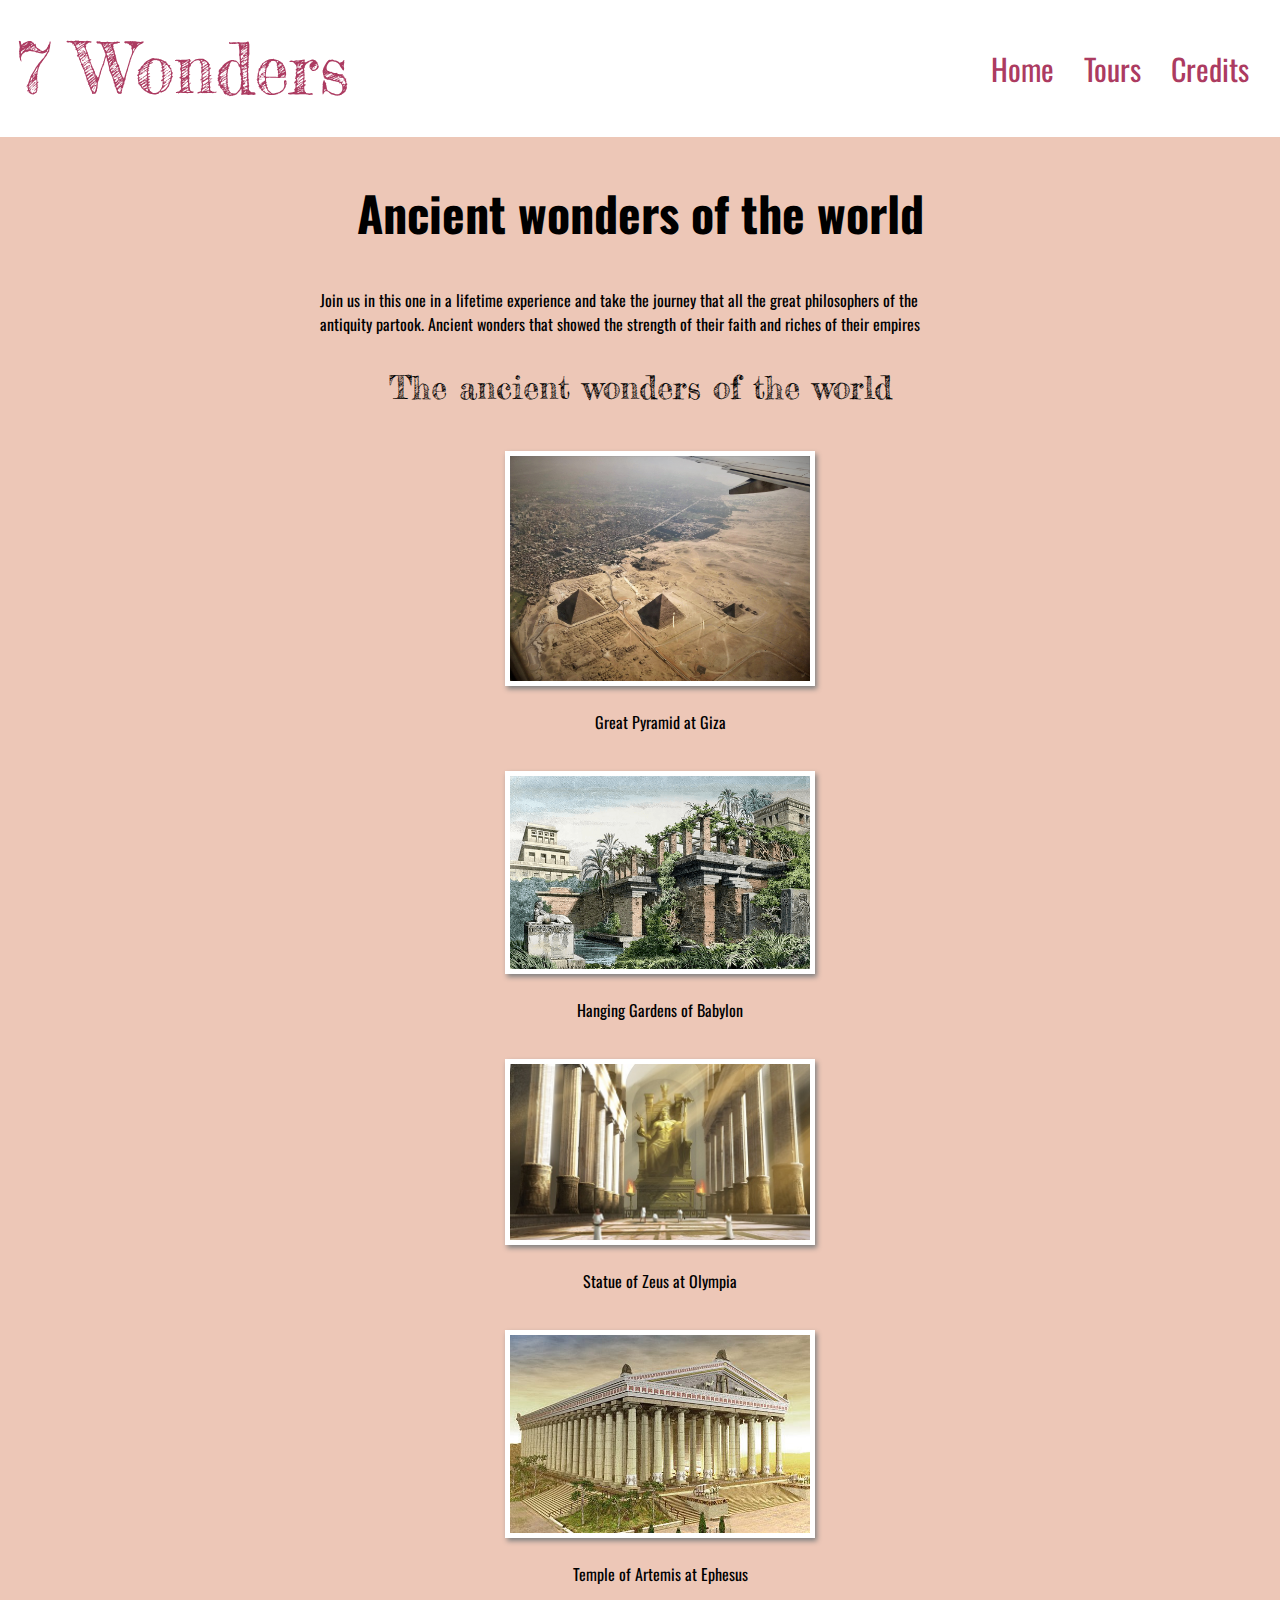
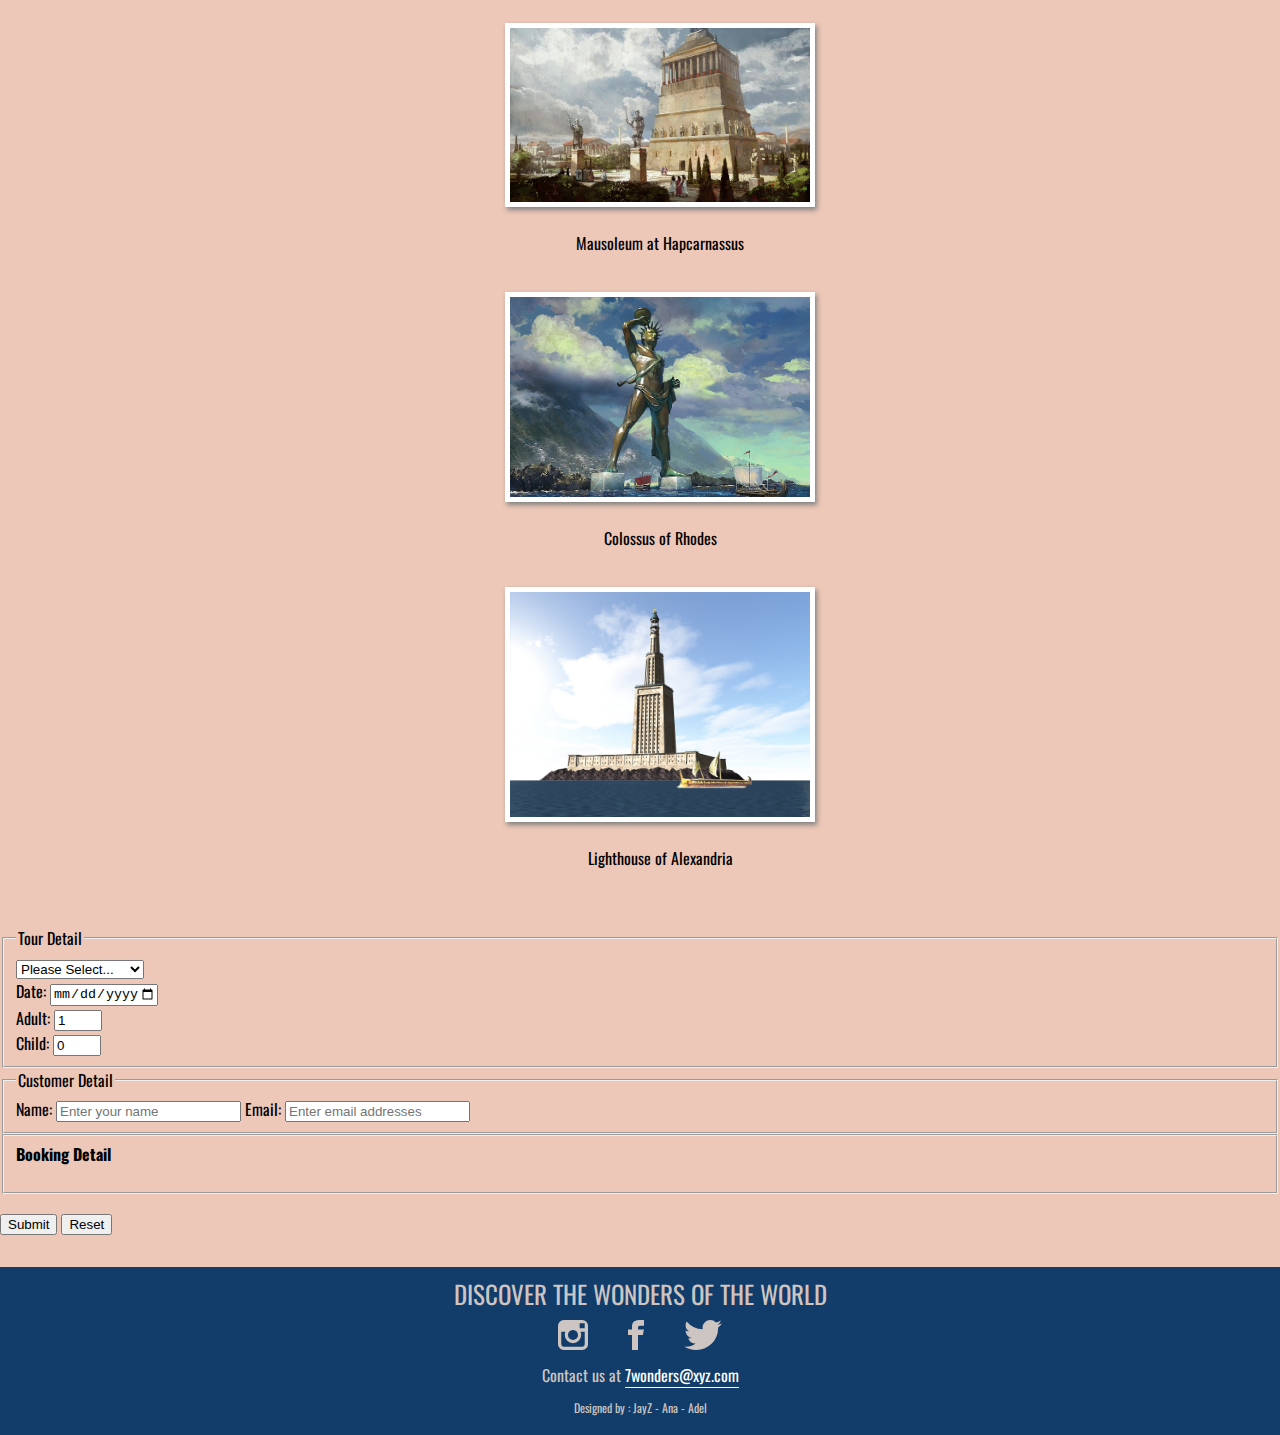
==== commit 4b6052c5: "Adel credirts" ====
--- a/ancient.html
+++ b/ancient.html
@@ -7,6 +7,7 @@
 	<link rel="stylesheet" href="css/styles.css">
 	<link href="https://fonts.googleapis.com/css?family=Oswald|Pacifico|Fredericka+the+Great" rel="stylesheet">
 	<script src="js/ancient.js" type="text/javascript" charset="utf-8" async defer></script>
+	<meta name="viewport" content="width=device-width, initial-scale=1.0">
 </head>
 <body>
 	<header>
--- a/css/styles.css
+++ b/css/styles.css
@@ -2,10 +2,10 @@
 
 /* 
 	color palette : 
-#123C69 reddish i think ?
-#BAB2B5
-#EEE2DC
-#EDC7B7
+    #123C69 reddish i think ?
+    #BAB2B5
+    #EEE2DC
+    #EDC7B7
 
 	#123C69 (Dark blue)
 
@@ -30,6 +30,7 @@
 html, body {
 	margin: 0;
 	padding: 0;
+    font-family: 'Oswald', sans-serif;
 }
 
 body {
@@ -37,10 +38,8 @@
 }
 
 main {
-	font-family: 'Montserrat', sans-serif;
     animation: loaderUp 0.5s 0s 1 ease-out;
 }
-
 /*general styles*/
 a {
     text-decoration: none;
@@ -149,6 +148,8 @@
 
 .page-title {
 	text-align: center;
+    font-size: 12em;
+    font-weight: 100;
 }
 
 
@@ -316,6 +317,60 @@
 /*-------------------
     Media Queries 
 --------------------*/
+@media only screen and (max-width: 1200px) {
+    .tour-overview-flex {
+        flex-direction: column;
+        align-items: center;
+    }
+
+    .tour-overview-flex > div {
+        margin: 1em 0;
+        width: 500px;
+    }
+
+    .modern-desc {
+        padding: 0 100px !important;
+    }
+}
+
+@media only screen and (max-width: 800px) {
+
+    header {
+        flex-direction: column;
+    }
+
+    .logo {
+        font-size: 55px;
+    }
+
+    .tour-overview h1, .about h1, .wdwd h1 {
+        font-size: 40px;
+    }
+
+    header ul {
+        padding: 0;
+    }
+
+
+    .about-icons {
+        flex-direction: column;
+        align-items: center;
+    }
+
+    .about-desc {
+        width: 300px;
+        margin: 1em 0;
+    }
+
+    .tour-overview-flex > div {
+        margin: 1em 0;
+        width: 300px;
+    }
+
+    .general-form, .ancient-form, .modern-form {
+        width: 90% !important;
+    }
+}
 
 
 
@@ -332,9 +387,7 @@
 	justify-content: center;
 	font-family: 'Fredericka the Great', cursive;
 }
-.info{
-	font-family: 'Oswald', sans-serif;
-}
+
 .tour-description, h3 {
 	font-family: 'Fredericka the Great', cursive;
 	display: flex;
@@ -377,7 +430,6 @@
 }
 /*centralising the paragraph*/
 .naturaltours p{
-	font-family: 'Oswald', sans-serif;
 	display: flex;
 	justify-content: center;	
 }
@@ -454,7 +506,6 @@
 }
 
 .ancient-list-title {
-    font-family: "Montserrat";
     font-weight: 500;
     font-size: 2em;
 }
@@ -480,6 +531,71 @@
     margin: 10px 5px;
 }
 
+/*--------------------------
+        Credits -Adel
+---------------------------*/
+.credit_container{
+    height:400px;
+}
+#creditsh2 {
+	/*display: flex;
+	justify-content: center;
+	font-size: 50px;*/
+	text-align: center;
+}
+.credits {
+    display: flex;
+    justify-content: space-evenly;
+}
+
+/*------------------
+    Modern page
+--------------------*/
+.modern-container {
+    display: -webkit-flex;
+    display: -moz-flex;
+    display: -ms-flex;
+    display: -o-flex;
+    display: flex;
+
+    flex-wrap: wrap;
+    list-style-type: none;
+    justify-content: center;
+    text-align: center;
+    padding: 0;
+}
+
+.modern-desc {
+    padding: 0 300px;
+}
+
+.modern-container p {
+    margin: 0.5em 0 1em 0;
+}
+
+.modern-container h1 {
+    width: 100%;
+}
+
+.modern-container img {
+    background-color: white;
+    padding: 5px;
+}
+
+.modern-cards {
+    width: 300px;
+    margin: 0 1em;
+}
+
+.modern-cards img {
+    object-fit: cover;
+    width: 300px;
+}
+
+.modern-form {
+    width: 50%;
+    margin: 1em auto;
+}
 
 /*----------------
 General animations
@@ -534,8 +650,26 @@
   0% {
     visibility: 0;
     transform: translateY(25%);
-}
+
+}
+
   100% {
     visibility: 1;
     transform: translateY(0);
-}
+  }
+}
+
+#isItLoaded {
+  display: none;
+}
+
+#loading {
+  z-index: 10;
+  display: flex;
+  flex-flow: row nowrap;
+  justify-content: center;
+  align-items: center;
+  width: 100%;
+  height: 90vh;
+}
+
